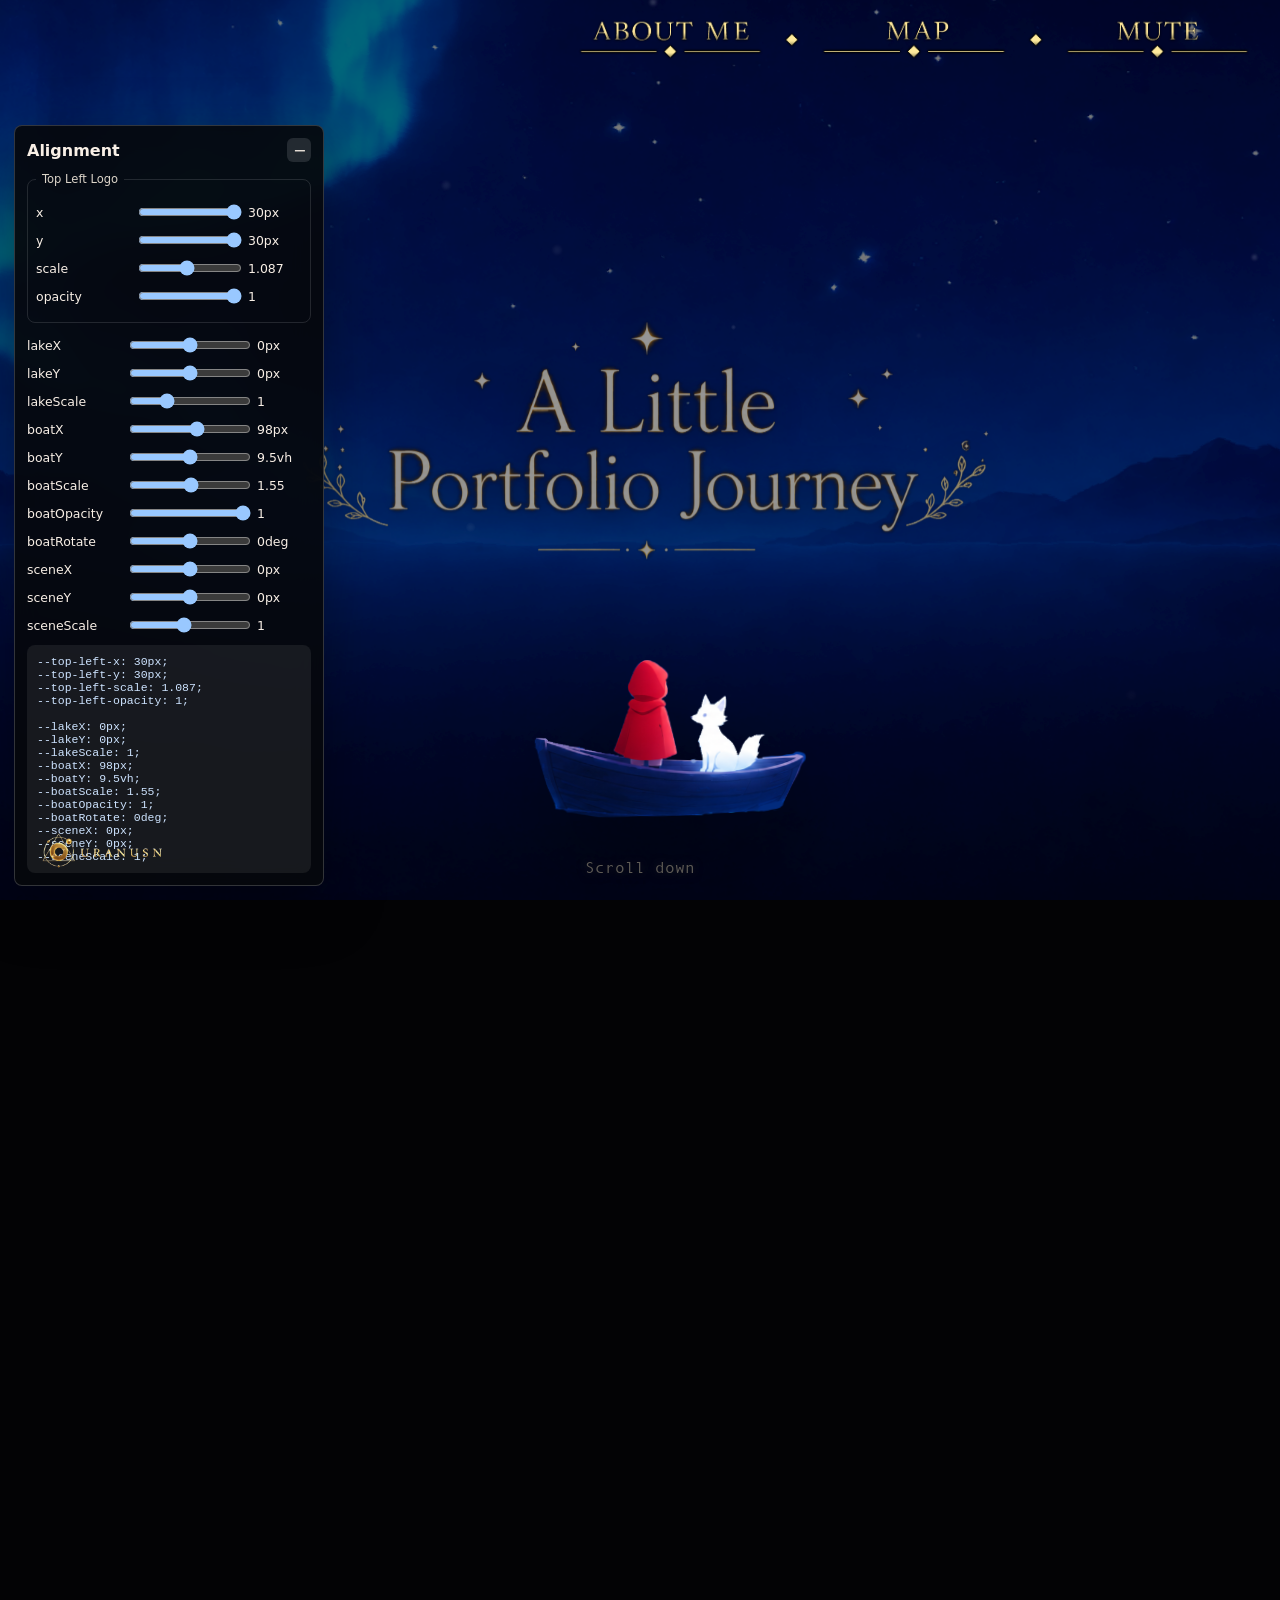
==== index.html @ af0f3383 "Add GitHub Pages entry redirects" ====
<!doctype html>
<html lang="en">
  <head>
    <meta charset="UTF-8" />
    <meta name="viewport" content="width=device-width, initial-scale=1.0" />
    <meta http-equiv="refresh" content="0; url=./outputs/cinematic-scroll-demo/" />
    <title>Esther Wong Folio</title>
    <link rel="canonical" href="./outputs/cinematic-scroll-demo/" />
    <style>
      html,
      body {
        min-height: 100%;
        margin: 0;
        background: #030305;
        color: #f8efe6;
        font-family: ui-sans-serif, system-ui, -apple-system, BlinkMacSystemFont, "Segoe UI", sans-serif;
      }

      body {
        display: grid;
        place-items: center;
      }

      a {
        color: inherit;
      }
    </style>
  </head>
  <body>
    <a href="./outputs/cinematic-scroll-demo/">Enter Esther Wong Folio</a>
  </body>
</html>
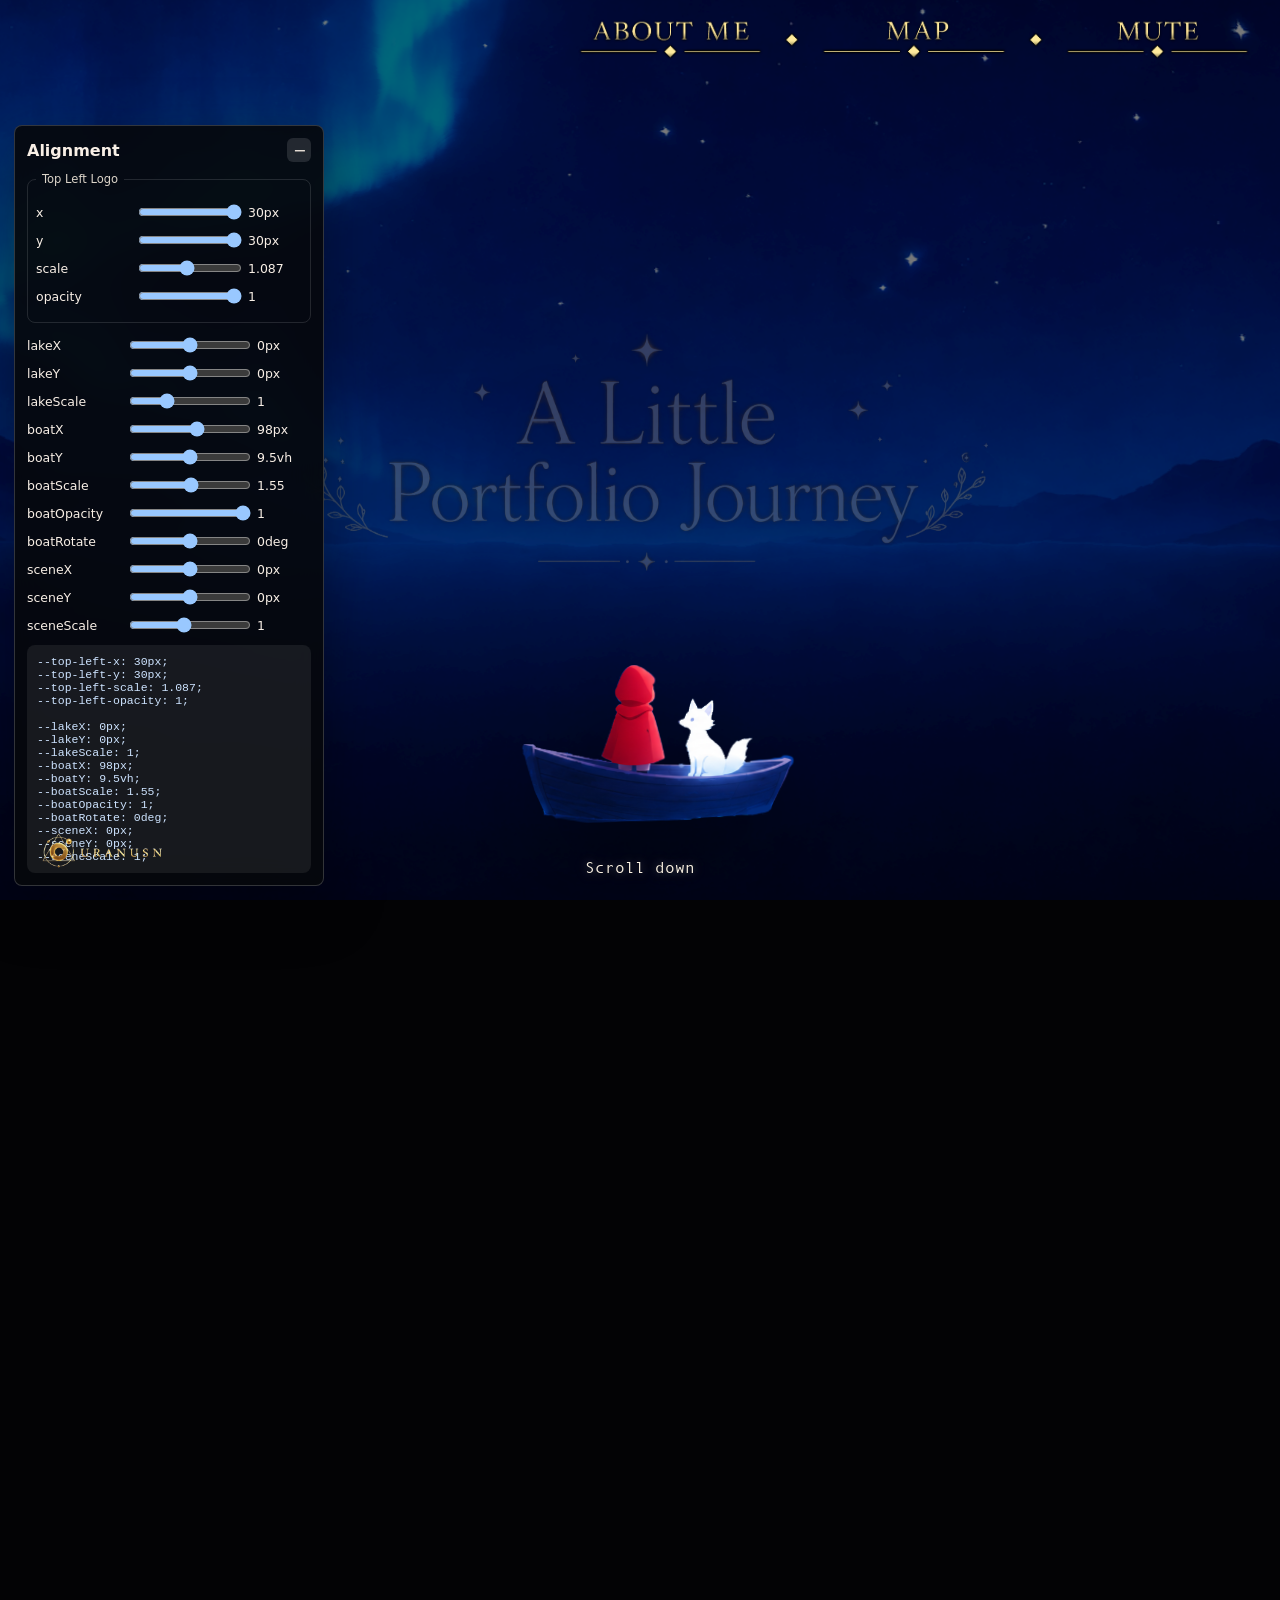
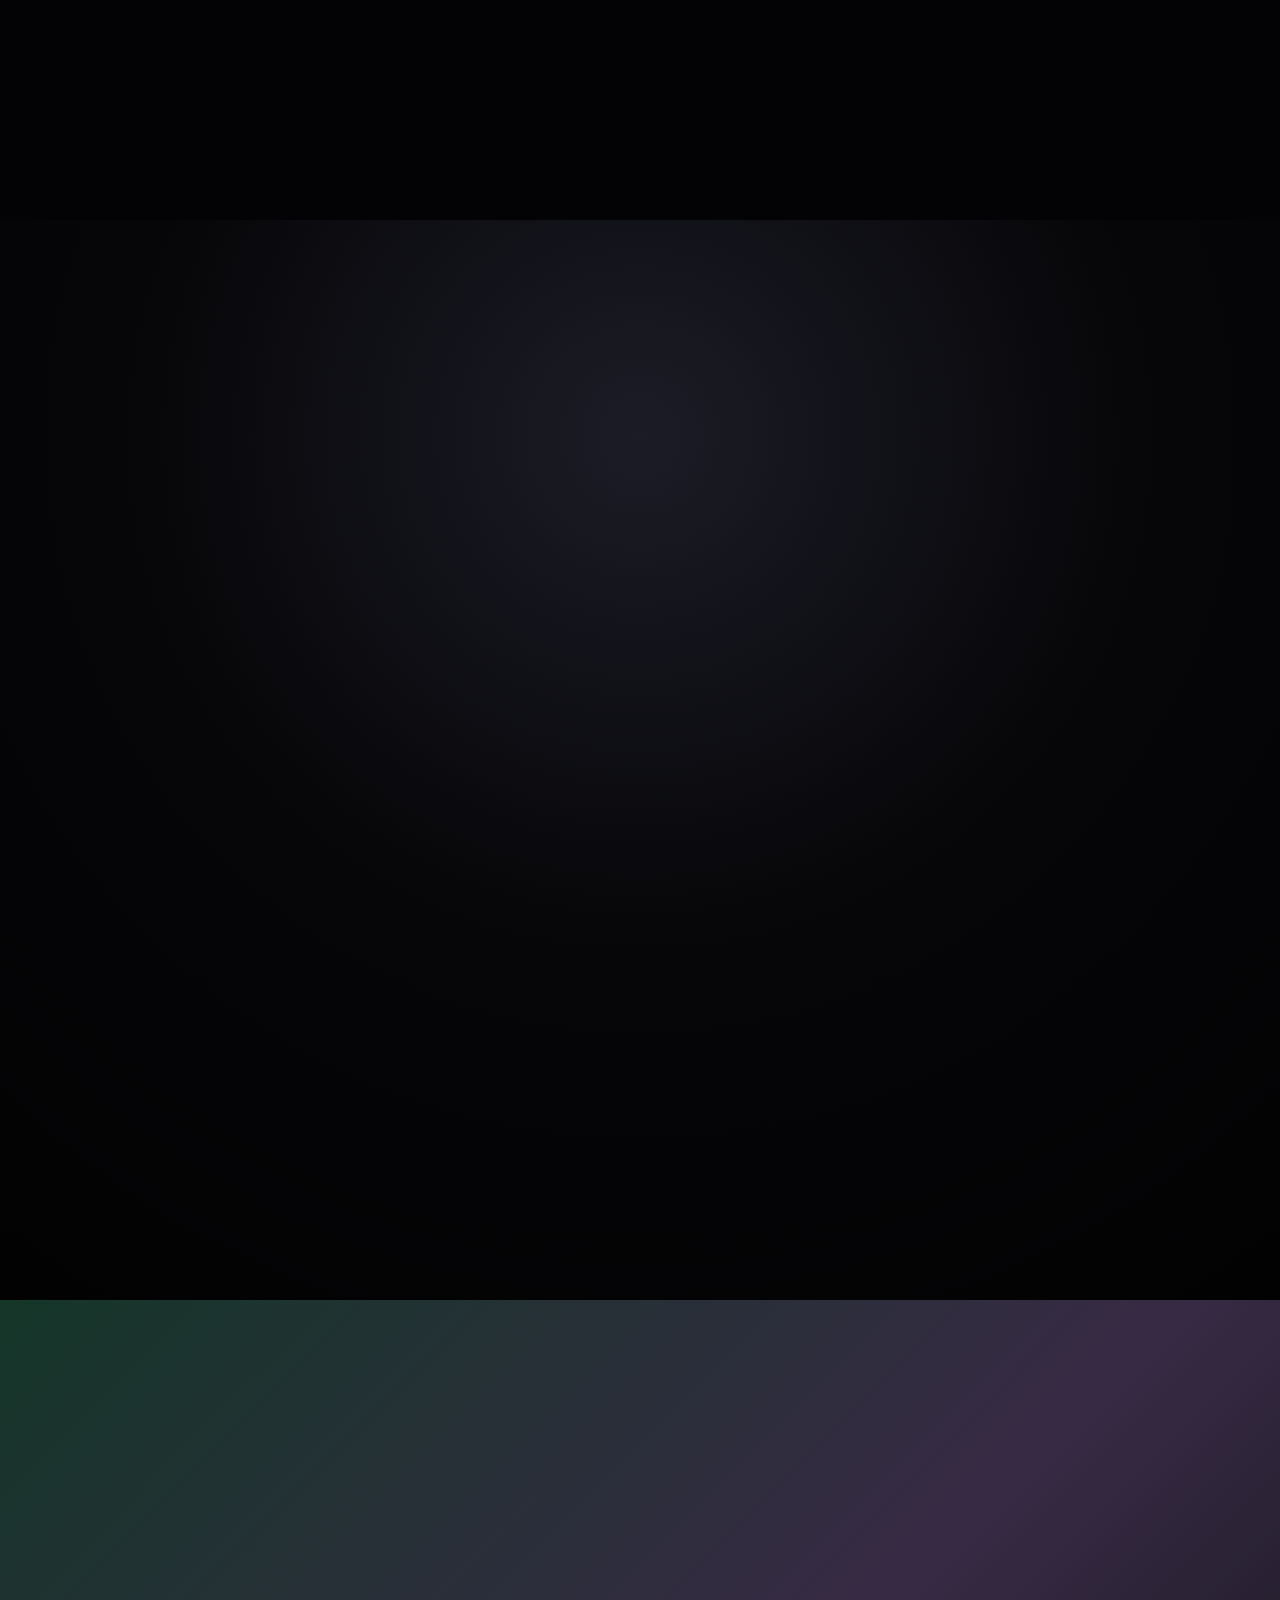
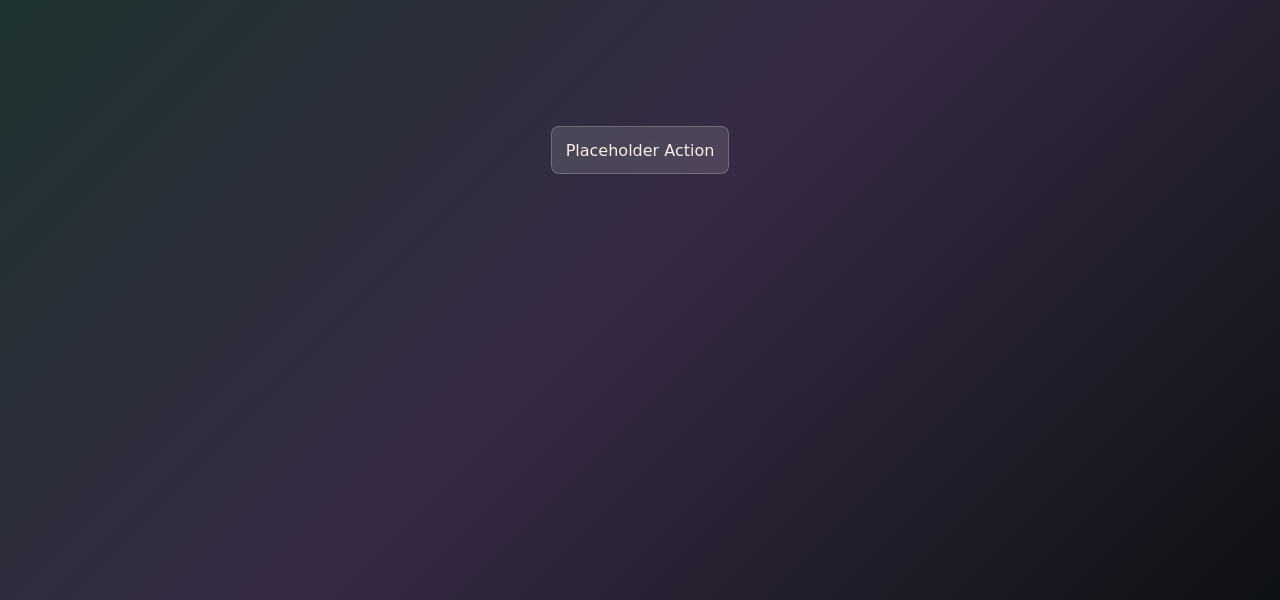
==== commit 45132796: "Move site files to repository root for GitHub Pages" ====
--- a/index.html
+++ b/index.html
@@ -3,30 +3,129 @@
   <head>
     <meta charset="UTF-8" />
     <meta name="viewport" content="width=device-width, initial-scale=1.0" />
-    <meta http-equiv="refresh" content="0; url=./outputs/cinematic-scroll-demo/" />
-    <title>Esther Wong Folio</title>
-    <link rel="canonical" href="./outputs/cinematic-scroll-demo/" />
-    <style>
-      html,
-      body {
-        min-height: 100%;
-        margin: 0;
-        background: #030305;
-        color: #f8efe6;
-        font-family: ui-sans-serif, system-ui, -apple-system, BlinkMacSystemFont, "Segoe UI", sans-serif;
-      }
-
-      body {
-        display: grid;
-        place-items: center;
-      }
-
-      a {
-        color: inherit;
-      }
-    </style>
+    <title>Cinematic Scroll Demo</title>
+    <link rel="stylesheet" href="style.css?v=0605-global-nav-images" />
   </head>
   <body>
-    <a href="./outputs/cinematic-scroll-demo/">Enter Esther Wong Folio</a>
+    <svg class="svg-filters" xmlns="http://www.w3.org/2000/svg" width="0" height="0" aria-hidden="true" focusable="false">
+      <filter id="ripple">
+        <feTurbulence id="turb" type="fractalNoise" baseFrequency="0.02 0.03" numOctaves="2" result="turb" />
+        <feDisplacementMap in2="turb" in="SourceGraphic" scale="10" xChannelSelector="R" yChannelSelector="G" />
+        <animate xlink:href="#turb" attributeName="baseFrequency" values="0.02 0.03;0.025 0.035;0.02 0.03" dur="6s" repeatCount="indefinite" />
+      </filter>
+    </svg>
+
+    <div class="global-ui-layer" aria-label="Global UI">
+      <img class="global-logo" src="assets/images/title_p1/top-left.png" alt="Lumière Studio" />
+
+      <nav class="global-nav" aria-label="Global navigation">
+        <button class="global-nav-button global-introduction-button" type="button" aria-label="Personal Introduction" data-modal-open="introModal">
+          <img src="assets/images/buttons/buttons_p1/introduction.png" alt="Personal Introduction" />
+        </button>
+
+        <img class="global-nav-divider" src="assets/images/buttons/buttons_p1/dot.png" alt="" aria-hidden="true" />
+
+        <button class="global-nav-button global-portfolio-button" type="button" aria-label="Portfolio" data-modal-open="portfolioModal">
+          <img src="assets/images/buttons/buttons_p1/portfolio.png" alt="Portfolio" />
+        </button>
+
+        <img class="global-nav-divider" src="assets/images/buttons/buttons_p1/dot.png" alt="" aria-hidden="true" />
+
+        <button class="global-nav-button global-mute-button" type="button" aria-label="Mute" aria-pressed="false">
+          <img class="global-mute-img" src="assets/images/buttons/buttons_p1/mute_1.png" alt="Mute" />
+        </button>
+      </nav>
+    </div>
+
+    <main id="smooth-wrapper">
+      <section class="page hero-page" id="page1" aria-label="Hero scene">
+        <div class="hero-scene">
+          <div class="boat-position">
+            <div class="boat-visual">
+              <img class="boat-layer" src="assets/images/boat.png" alt="Girl and dog in a small boat" />
+            </div>
+          </div>
+          <p class="scroll-cue">Scroll down</p>
+        </div>
+      </section>
+
+      <section class="page circles-page" id="page2" aria-label="Interactive circles">
+        <div class="page-inner circles-stage">
+          <div class="circle-rig circle-rig-001">
+            <span class="cord"></span>
+            <img src="assets/images/001.svg" alt="Circle 001" />
+          </div>
+          <button class="circle-rig circle-rig-002" id="portfolioCircle" aria-label="Open mini portfolio">
+            <span class="cord"></span>
+            <img src="assets/images/002.svg" alt="" />
+          </button>
+          <div class="circle-rig circle-rig-003">
+            <span class="cord"></span>
+            <img src="assets/images/003.svg" alt="Circle 003" />
+          </div>
+        </div>
+      </section>
+
+      <section class="page static-page" id="page3" aria-label="Static page">
+        <div class="page-inner static-content">
+          <button class="placeholder-action">Placeholder Action</button>
+        </div>
+      </section>
+    </main>
+
+    <div class="modal" id="introModal" role="dialog" aria-modal="true" aria-labelledby="introTitle" hidden>
+      <div class="modal-panel">
+        <button class="modal-close" data-modal-close aria-label="Close">x</button>
+        <h2 id="introTitle">Personal Introduction</h2>
+        <p>A compact cinematic demo profile space with layered 2D motion, portfolio entry points, and smooth scroll choreography.</p>
+      </div>
+    </div>
+
+    <div class="modal" id="portfolioModal" role="dialog" aria-modal="true" aria-labelledby="portfolioTitle" hidden>
+      <div class="modal-panel">
+        <button class="modal-close" data-modal-close aria-label="Close">x</button>
+        <h2 id="portfolioTitle">Portfolio</h2>
+        <ul class="jump-list">
+          <li><button data-jump="#page1">Hero Scene</button></li>
+          <li><button data-jump="#page2">Interactive Circles</button></li>
+          <li><button data-jump="#page3">Static Page</button></li>
+        </ul>
+      </div>
+    </div>
+
+    <div class="modal" id="miniPortfolioModal" role="dialog" aria-modal="true" aria-labelledby="miniPortfolioTitle" hidden>
+      <div class="modal-panel mini-panel">
+        <button class="modal-close" data-modal-close aria-label="Close">x</button>
+        <h2 id="miniPortfolioTitle">Mini Portfolio</h2>
+        <div class="mini-grid">
+          <article>
+            <h3>Moonlit Lake</h3>
+            <p>Layered scroll scene with stitched background planes.</p>
+          </article>
+          <article>
+            <h3>Pendulum UI</h3>
+            <p>Independent SVG objects with hover and click timelines.</p>
+          </article>
+          <article>
+            <h3>Scroll Bridge</h3>
+            <p>Pinned cinematic transition into a dark gallery space.</p>
+          </article>
+        </div>
+      </div>
+    </div>
+
+    <aside class="debug-panel" id="debugPanel">
+      <div class="debug-head">
+        <strong>Alignment</strong>
+        <button class="debug-collapse" id="debugCollapse" type="button" aria-expanded="true" aria-controls="debugControls debugValues">−</button>
+      </div>
+      <div class="debug-controls" id="debugControls"></div>
+      <pre id="debugValues"></pre>
+    </aside>
+
+    <script src="assets/vendor/lenis.min.js"></script>
+    <script src="assets/vendor/gsap.min.js"></script>
+    <script src="assets/vendor/ScrollTrigger.min.js"></script>
+    <script src="script.js?v=0605-global-nav-images"></script>
   </body>
 </html>
--- a/style.css
+++ b/style.css
@@ -0,0 +1,968 @@
+/* =========================================================
+   style.css
+   结构说明：
+   - 以后不要整份重写时，就按下面的“替换开始 / 替换结束”区块替换。
+   - 全局 / page1 / page2 / page3 / modal / debug / responsive 都已经拆开。
+   ========================================================= */
+
+/* =========================================================
+   【这里是全局变量】替换开始
+   ========================================================= */
+:root {
+  --top-left-x: 30px;
+  --top-left-y: 30px;
+  --top-left-scale: 1.087;
+  --top-left-opacity: 1;
+
+  --global-nav-right: 30px;
+  --global-nav-top: calc(4vh - 17px);
+  --global-nav-gap: 20px;
+  --global-nav-scale: 1;
+  --global-nav-opacity: 1;
+
+  --lakeX: 0px;
+  --lakeY: 0px;
+  --lakeScale: 1;
+
+  --boatX: 98px;
+  --boatY: 9.5vh;
+  --boatScale: 1.55;
+  --boatOpacity: 1;
+  --boatRotate: 0deg;
+
+  --sceneX: 0px;
+  --sceneY: 0px;
+  --sceneScale: 1;
+
+  --boatDriftX: 0px;
+  --boatDriftY: 0px;
+  --boatDriftRotate: 0deg;
+
+  --ink: #f8efe6;
+  --black: #030305;
+
+  color-scheme: dark;
+}
+/* =========================================================
+   【这里是全局变量】替换结束
+   ========================================================= */
+
+
+/* =========================================================
+   【这里是字体】替换开始
+   ========================================================= */
+@font-face {
+  font-family: "Andale Mono Local";
+  src: url("assets/type/Andale Mono.ttf") format("truetype");
+  font-display: swap;
+}
+/* =========================================================
+   【这里是字体】替换结束
+   ========================================================= */
+
+
+/* =========================================================
+   【这里是基础样式】替换开始
+   ========================================================= */
+* {
+  box-sizing: border-box;
+}
+
+html {
+  background: var(--black);
+}
+
+body {
+  margin: 0;
+  min-height: 100vh;
+  overflow-x: hidden;
+  background: var(--black);
+  color: var(--ink);
+  font-family: Inter, ui-sans-serif, system-ui, -apple-system, BlinkMacSystemFont, "Segoe UI", sans-serif;
+}
+
+button {
+  font: inherit;
+}
+
+.svg-filters {
+  position: absolute;
+  width: 0;
+  height: 0;
+  overflow: hidden;
+}
+
+.page {
+  min-height: 100vh;
+  position: relative;
+}
+
+.page-inner {
+  width: min(1120px, calc(100% - 32px));
+  margin: 0 auto;
+}
+/* =========================================================
+   【这里是基础样式】替换结束
+   ========================================================= */
+
+
+/* =========================================================
+   【这里是按钮样式】替换开始
+   ========================================================= */
+.placeholder-action,
+.jump-list button {
+  min-height: 38px;
+  border: 1px solid rgba(255, 255, 255, 0.22);
+  border-radius: 8px;
+  padding: 0 14px;
+  color: var(--ink);
+  background: rgba(7, 8, 13, 0.56);
+  backdrop-filter: blur(12px);
+  cursor: pointer;
+  transition: transform 180ms ease, border-color 180ms ease, background 180ms ease;
+}
+
+.placeholder-action:hover,
+.jump-list button:hover {
+  transform: translateY(-1px);
+  border-color: rgba(255, 255, 255, 0.55);
+  background: rgba(20, 27, 38, 0.78);
+}
+/* =========================================================
+   【这里是按钮样式】替换结束
+   ========================================================= */
+
+
+/* =========================================================
+   【这里是page1页面容器】替换开始
+   ========================================================= */
+.hero-page {
+  height: 100vh;
+  overflow: hidden;
+}
+
+.hero-scene {
+  position: relative;
+  height: 100vh;
+  overflow: hidden;
+  isolation: isolate;
+  transform: translate(var(--sceneX), var(--sceneY)) scale(var(--sceneScale));
+  transform-origin: center center;
+  background: #02040a;
+}
+/* =========================================================
+   【这里是page1页面容器】替换结束
+   ========================================================= */
+
+
+/* =========================================================
+   【这里是Global UI Layer】替换开始
+   ========================================================= */
+.global-ui-layer {
+  position: fixed;
+  inset: 0;
+  z-index: 100;
+  pointer-events: none;
+}
+
+.global-logo {
+  position: absolute;
+  left: 0;
+  bottom: var(--top-left-y);
+  width: clamp(96px, 10.3vw, 198px);
+  height: auto;
+  transform: translateX(var(--top-left-x)) scale(var(--top-left-scale));
+  transform-origin: bottom left;
+  opacity: var(--top-left-opacity);
+  user-select: none;
+  -webkit-user-drag: none;
+}
+
+.global-nav {
+  position: absolute;
+  top: var(--global-nav-top);
+  right: var(--global-nav-right);
+  z-index: 110;
+  display: flex;
+  flex-direction: row;
+  align-items: center;
+  justify-content: flex-end;
+  gap: var(--global-nav-gap);
+  transform: scale(var(--global-nav-scale));
+  transform-origin: top right;
+  opacity: var(--global-nav-opacity);
+  pointer-events: auto;
+}
+
+.global-nav-button {
+  display: block;
+  border: 0;
+  background: transparent;
+  padding: 0;
+  margin: 0;
+  cursor: pointer;
+  line-height: 0;
+  appearance: none;
+  -webkit-appearance: none;
+}
+
+.global-nav-button img {
+  display: block;
+  width: auto;
+  height: auto;
+  max-height: 42px;
+  user-select: none;
+  -webkit-user-drag: none;
+  pointer-events: none;
+}
+
+.global-nav-divider {
+  display: block;
+  width: auto;
+  height: auto;
+  max-height: 18px;
+  user-select: none;
+  -webkit-user-drag: none;
+  pointer-events: none;
+}
+
+body.is-video-section .global-logo,
+body.is-video-section .global-nav {
+  opacity: 0;
+  pointer-events: none;
+}
+/* =========================================================
+   【这里是Global UI Layer】替换结束
+   ========================================================= */
+
+
+/* =========================================================
+   【这里是page1湖面背景】替换开始
+   图片路径：assets/images/lake1.png
+   ========================================================= */
+.hero-scene::before {
+  content: "";
+  position: absolute;
+  inset: -8vh -8vw;
+  z-index: 0;
+
+  background-color: #06102a;
+  background-image: url("assets/images/lake1.png");
+  background-repeat: no-repeat;
+  background-position: center center;
+  background-size: cover;
+
+  transform: translate(var(--lakeX), var(--lakeY)) scale(calc(var(--lakeScale) * 1.04));
+  transform-origin: center center;
+
+  pointer-events: none;
+  will-change: transform, filter;
+
+  animation:
+    lakeDrift 60s linear infinite,
+    lakeGlow 16s steps(5, end) infinite alternate;
+
+  filter: url("#ripple") brightness(0.2);
+}
+
+@keyframes lakeDrift {
+  0% {
+    transform: translate(calc(var(--lakeX) - 50px), var(--lakeY)) scale(calc(var(--lakeScale) * 1.04));
+  }
+
+  50% {
+    transform: translate(calc(var(--lakeX) + 50px), var(--lakeY)) scale(calc(var(--lakeScale) * 1.04));
+  }
+
+  100% {
+    transform: translate(calc(var(--lakeX) - 50px), var(--lakeY)) scale(calc(var(--lakeScale) * 1.04));
+  }
+}
+
+@keyframes lakeGlow {
+  0% {
+    filter: url("#ripple") brightness(0.2);
+  }
+
+  5% {
+    filter: url("#ripple") brightness(0.25);
+  }
+
+  10% {
+    filter: url("#ripple") brightness(0.3);
+  }
+
+  15% {
+    filter: url("#ripple") brightness(0.35);
+  }
+
+  20% {
+    filter: url("#ripple") brightness(0.4);
+  }
+
+  25% {
+    filter: url("#ripple") brightness(0.45);
+  }
+
+  30% {
+    filter: url("#ripple") brightness(0.5);
+  }
+
+  35% {
+    filter: url("#ripple") brightness(0.55);
+  }
+
+  40% {
+    filter: url("#ripple") brightness(0.6);
+  }
+
+  45% {
+    filter: url("#ripple") brightness(0.65);
+  }
+
+  50% {
+    filter: url("#ripple") brightness(0.7);
+  }
+
+  55% {
+    filter: url("#ripple") brightness(0.65);
+  }
+
+  60% {
+    filter: url("#ripple") brightness(0.6);
+  }
+
+  65% {
+    filter: url("#ripple") brightness(0.55);
+  }
+
+  70% {
+    filter: url("#ripple") brightness(0.5);
+  }
+
+  75% {
+    filter: url("#ripple") brightness(0.45);
+  }
+
+  80% {
+    filter: url("#ripple") brightness(0.4);
+  }
+
+  85% {
+    filter: url("#ripple") brightness(0.35);
+  }
+
+  90% {
+    filter: url("#ripple") brightness(0.3);
+  }
+
+  95% {
+    filter: url("#ripple") brightness(0.25);
+  }
+
+  100% {
+    filter: url("#ripple") brightness(0.2);
+  }
+}
+/* =========================================================
+   【这里是page1湖面背景】替换结束
+   ========================================================= */
+
+
+/* =========================================================
+   【这里是page1视频层样式】替换开始
+   ========================================================= */
+.hero-video-layer {
+  position: absolute;
+  inset: 0;
+  z-index: 20;
+  opacity: 0;
+  overflow: hidden;
+  pointer-events: none;
+  background: #02040a;
+  will-change: opacity;
+}
+
+.hero-video {
+  display: block;
+  width: 100%;
+  height: 100%;
+  object-fit: cover;
+}
+/* =========================================================
+   【这里是page1视频层样式】替换结束
+   ========================================================= */
+
+
+/* =========================================================
+   【这里是page1标题图样式】替换开始
+   图片路径：assets/images/title_p1.png
+   ========================================================= */
+.hero-title-layer {
+  position: absolute;
+  inset: 0;
+  z-index: 12;
+  display: grid;
+  place-items: center;
+  padding: 0 24px;
+  pointer-events: none;
+  will-change: opacity, transform;
+}
+
+.hero-title {
+  display: block;
+  width: min(72vw, 820px);
+  max-height: 34vh;
+  height: auto;
+  object-fit: contain;
+  animation: titleEdgeGlow 0.5s ease-in-out 0.5s infinite alternate;
+  filter:
+    brightness(0.6)
+    drop-shadow(0 6px 18px rgba(0, 0, 0, 0.36))
+    drop-shadow(0 0 0 rgba(150, 206, 255, 0));
+}
+
+@keyframes titleEdgeGlow {
+  from {
+    filter:
+      brightness(0.6)
+      drop-shadow(0 6px 18px rgba(0, 0, 0, 0.36))
+      drop-shadow(0 0 0 rgba(150, 206, 255, 0));
+  }
+
+  to {
+    filter:
+      brightness(0.6)
+      drop-shadow(0 6px 18px rgba(0, 0, 0, 0.36))
+      drop-shadow(0 0 28px rgba(150, 206, 255, 0.2));
+  }
+}
+/* =========================================================
+   【这里是page1标题图样式】替换结束
+   ========================================================= */
+
+
+/* =========================================================
+   【这里是page1雪花样式】替换开始
+   ========================================================= */
+.snow-layer {
+  position: absolute;
+  inset: -10% -6vw 0;
+  z-index: 4;
+  pointer-events: none;
+  overflow: hidden;
+}
+
+.snowflake {
+  position: absolute;
+  top: -8%;
+  left: var(--left);
+  width: var(--size);
+  height: var(--size);
+  border-radius: 999px;
+  opacity: var(--opacity);
+  background: radial-gradient(circle, rgba(255, 255, 255, 0.95) 0%, rgba(255, 255, 255, 0.52) 48%, rgba(255, 255, 255, 0) 76%);
+  filter: blur(var(--blur));
+  will-change: transform, opacity;
+  animation: snowFall var(--duration) linear var(--delay) infinite;
+}
+
+@keyframes snowFall {
+  0% {
+    transform: translate3d(0, -6vh, 0);
+    opacity: 0;
+  }
+
+  10% {
+    opacity: var(--opacity);
+  }
+
+  25% {
+    transform: translate3d(calc(var(--drift) * 0.35), 25vh, 0);
+  }
+
+  50% {
+    transform: translate3d(calc(var(--drift) * -0.2), 52vh, 0);
+  }
+
+  75% {
+    transform: translate3d(var(--drift), 78vh, 0);
+  }
+
+  100% {
+    transform: translate3d(calc(var(--drift) * 0.15), 112vh, 0);
+    opacity: 0;
+  }
+}
+/* =========================================================
+   【这里是page1雪花样式】替换结束
+   ========================================================= */
+
+
+/* =========================================================
+   【这里是page1船样式】替换开始
+   ========================================================= */
+.boat-position {
+  position: absolute;
+  inset: auto auto 6vh 50%;
+  z-index: 5;
+  width: min(58vw, 660px);
+  aspect-ratio: 1672 / 941;
+  transform: translateX(calc(-50% + var(--boatX))) translateY(var(--boatY)) scale(var(--boatScale));
+  transform-origin: 50% 78%;
+  opacity: var(--boatOpacity);
+  will-change: transform, opacity;
+}
+
+.boat-visual {
+  position: absolute;
+  inset: 0;
+  transform: translate(var(--boatDriftX), var(--boatDriftY)) rotate(calc(var(--boatRotate) + var(--boatDriftRotate)));
+  transform-origin: 50% 78%;
+  will-change: transform;
+}
+
+.boat-layer {
+  display: block;
+  width: 100%;
+  height: auto;
+  filter: drop-shadow(0 24px 34px rgba(0, 0, 0, 0.55));
+}
+/* =========================================================
+   【这里是page1船样式】替换结束
+   ========================================================= */
+
+
+/* =========================================================
+   【这里是page1滚动提示样式】替换开始
+   ========================================================= */
+.scroll-cue {
+  position: absolute;
+  left: 50%;
+  bottom: 24px;
+  z-index: 8;
+  margin: 0;
+  transform: translateX(-50%);
+  opacity: 1;
+
+  color: rgba(255, 246, 230, 0.98);
+  font-family: "Andale Mono Local", "Andale Mono", ui-monospace, SFMono-Regular, Menlo, Consolas, monospace;
+  font-weight: 400;
+  letter-spacing: 0;
+  font-size: clamp(0.9rem, 2vw, 1rem);
+
+  text-shadow:
+    0 0 8px rgba(255, 246, 230, 0.35),
+    0 0 18px rgba(151, 197, 255, 0.28),
+    0 2px 8px rgba(0, 0, 0, 0.72);
+
+  animation: cueGlow 1.8s ease-in-out infinite;
+}
+
+@keyframes cueGlow {
+  0%,
+  100% {
+    filter: brightness(0.3);
+    text-shadow:
+      0 0 7px rgba(255, 246, 230, 0.24),
+      0 0 14px rgba(151, 197, 255, 0.18),
+      0 2px 8px rgba(0, 0, 0, 0.72);
+  }
+
+  50% {
+    filter: brightness(0.5);
+    text-shadow:
+      0 0 10px rgba(255, 246, 230, 0.44),
+      0 0 24px rgba(151, 197, 255, 0.34),
+      0 2px 8px rgba(0, 0, 0, 0.72);
+  }
+}
+/* =========================================================
+   【这里是page1滚动提示样式】替换结束
+   ========================================================= */
+
+
+/* =========================================================
+   【这里是page2页面样式】替换开始
+   ========================================================= */
+.circles-page {
+  min-height: 120vh;
+  background: radial-gradient(circle at 50% 20%, #1b1c26 0, #060608 48%, #020203 100%);
+  overflow: hidden;
+}
+
+.circles-stage {
+  min-height: 100vh;
+  display: grid;
+  grid-template-columns: repeat(3, minmax(86px, 1fr));
+  align-items: start;
+  gap: clamp(14px, 6vw, 72px);
+  padding-top: clamp(96px, 15vh, 150px);
+}
+/* =========================================================
+   【这里是page2页面样式】替换结束
+   ========================================================= */
+
+
+/* =========================================================
+   【这里是page2圆形摆件样式】替换开始
+   ========================================================= */
+.circle-rig {
+  position: relative;
+  display: grid;
+  justify-items: center;
+  transform-origin: 50% 0;
+  border: 0;
+  padding: 0;
+  background: transparent;
+  cursor: default;
+  will-change: transform;
+}
+
+.circle-rig-002 {
+  cursor: pointer;
+}
+
+.cord {
+  display: block;
+  width: 1px;
+  height: clamp(110px, 24vh, 210px);
+  background: linear-gradient(rgba(255, 255, 255, 0.42), rgba(255, 255, 255, 0.06));
+}
+
+.circle-rig img {
+  width: min(24vw, 210px);
+  min-width: 92px;
+  aspect-ratio: 1;
+  filter: drop-shadow(0 28px 28px rgba(0, 0, 0, 0.42));
+  transition: transform 220ms ease, filter 220ms ease;
+}
+
+.circle-rig-002:hover img,
+.circle-rig-002:focus-visible img {
+  transform: scale(1.12);
+  filter: drop-shadow(0 34px 34px rgba(214, 230, 255, 0.22));
+}
+/* =========================================================
+   【这里是page2圆形摆件样式】替换结束
+   ========================================================= */
+
+
+/* =========================================================
+   【这里是page3页面样式】替换开始
+   ========================================================= */
+.static-page {
+  min-height: 100vh;
+  background: linear-gradient(135deg, #153629, #372a44 55%, #0e1114);
+}
+
+.static-content {
+  min-height: 100vh;
+  display: grid;
+  place-items: center;
+}
+
+.placeholder-action {
+  min-width: 176px;
+  min-height: 48px;
+  background: rgba(255, 255, 255, 0.12);
+}
+/* =========================================================
+   【这里是page3页面样式】替换结束
+   ========================================================= */
+
+
+/* =========================================================
+   【这里是modal弹窗样式】替换开始
+   ========================================================= */
+.modal {
+  position: fixed;
+  inset: 0;
+  z-index: 60;
+  display: grid;
+  place-items: center;
+  padding: 20px;
+  background: rgba(0, 0, 0, 0.68);
+  backdrop-filter: blur(10px);
+}
+
+.modal[hidden] {
+  display: none;
+}
+
+.modal-panel {
+  position: relative;
+  width: min(560px, 100%);
+  max-height: min(78vh, 720px);
+  overflow: auto;
+  border: 1px solid rgba(255, 255, 255, 0.18);
+  border-radius: 8px;
+  padding: 28px;
+  background: rgba(12, 14, 20, 0.94);
+  box-shadow: 0 30px 90px rgba(0, 0, 0, 0.45);
+}
+
+.modal-panel h2 {
+  margin: 0 0 12px;
+  font-size: clamp(1.35rem, 4vw, 2rem);
+  letter-spacing: 0;
+}
+
+.modal-panel p {
+  color: rgba(255, 246, 230, 0.74);
+  line-height: 1.6;
+}
+
+.modal-close {
+  position: absolute;
+  top: 12px;
+  right: 12px;
+  width: 34px;
+  height: 34px;
+  border: 1px solid rgba(255, 255, 255, 0.2);
+  border-radius: 8px;
+  color: var(--ink);
+  background: rgba(255, 255, 255, 0.08);
+  cursor: pointer;
+}
+
+.jump-list {
+  display: grid;
+  gap: 10px;
+  padding: 0;
+  margin: 18px 0 0;
+  list-style: none;
+}
+
+.jump-list button {
+  width: 100%;
+  text-align: left;
+}
+
+.mini-panel {
+  width: min(760px, 100%);
+}
+
+.mini-grid {
+  display: grid;
+  grid-template-columns: repeat(3, 1fr);
+  gap: 12px;
+  margin-top: 18px;
+}
+
+.mini-grid article {
+  border: 1px solid rgba(255, 255, 255, 0.13);
+  border-radius: 8px;
+  padding: 16px;
+  background: rgba(255, 255, 255, 0.06);
+}
+
+.mini-grid h3 {
+  margin: 0 0 8px;
+  font-size: 1rem;
+}
+
+.mini-grid p {
+  margin: 0;
+  font-size: 0.9rem;
+}
+/* =========================================================
+   【这里是modal弹窗样式】替换结束
+   ========================================================= */
+
+
+/* =========================================================
+   【这里是debug面板样式】替换开始
+   ========================================================= */
+.debug-panel {
+  position: fixed;
+  left: 14px;
+  bottom: 14px;
+  z-index: 80;
+  width: min(310px, calc(100vw - 28px));
+  max-height: calc(100vh - 28px);
+  overflow: auto;
+  border: 1px solid rgba(255, 255, 255, 0.18);
+  border-radius: 8px;
+  padding: 12px;
+  background: rgba(6, 8, 12, 0.92);
+  backdrop-filter: blur(14px);
+  box-shadow: 0 18px 60px rgba(0, 0, 0, 0.34);
+}
+
+.debug-head {
+  display: flex;
+  align-items: center;
+  justify-content: space-between;
+  margin-bottom: 10px;
+}
+
+.debug-collapse {
+  display: grid;
+  place-items: center;
+  width: 24px;
+  height: 24px;
+  border: 0;
+  border-radius: 6px;
+  color: var(--ink);
+  background: rgba(255, 255, 255, 0.12);
+  cursor: pointer;
+}
+
+.debug-panel[data-collapsed="true"] {
+  width: auto;
+  overflow: hidden;
+}
+
+.debug-panel[data-collapsed="true"] .debug-head {
+  margin-bottom: 0;
+}
+
+.debug-panel[data-collapsed="true"] .debug-controls,
+.debug-panel[data-collapsed="true"] #debugValues {
+  display: none;
+}
+
+.debug-control {
+  display: grid;
+  grid-template-columns: 92px 1fr 54px;
+  gap: 8px;
+  align-items: center;
+  margin: 8px 0;
+  font-size: 0.78rem;
+}
+
+.debug-group {
+  min-width: 0;
+  margin: 10px 0 12px;
+  border: 1px solid rgba(255, 255, 255, 0.12);
+  border-radius: 8px;
+  padding: 8px;
+}
+
+.debug-group legend {
+  padding: 0 6px;
+  color: rgba(255, 246, 230, 0.86);
+  font-size: 0.72rem;
+}
+
+.debug-control input {
+  width: 100%;
+}
+
+#debugValues {
+  white-space: pre-wrap;
+  margin: 10px 0 0;
+  padding: 10px;
+  border-radius: 8px;
+  color: #cde3ff;
+  background: rgba(255, 255, 255, 0.07);
+  font-size: 0.72rem;
+}
+/* =========================================================
+   【这里是debug面板样式】替换结束
+   ========================================================= */
+
+
+/* =========================================================
+   【这里是全局自定义鼠标】替换开始
+   ========================================================= */
+/* 1. 默认状态：普通移动 */
+html,
+body,
+body * {
+  cursor: url("assets/cursor/cursor-default.svg") 16 16, auto !important;
+}
+
+/* 2. Hover 状态：所有可点击/可交互元素 */
+a,
+a *,
+button,
+button *,
+[role="button"],
+[role="button"] *,
+input,
+textarea,
+select,
+label,
+summary,
+[onclick],
+[onclick] *,
+.clickable,
+.clickable *,
+.interactive,
+.interactive *,
+[data-clickable="true"],
+[data-clickable="true"] * {
+  cursor: url("assets/cursor/cursor-hover.svg") 16 16, pointer !important;
+}
+
+/* 3. Click / Press 状态：鼠标按下时 */
+html:active,
+body:active,
+body:active *,
+a:active,
+a:active *,
+button:active,
+button:active *,
+[role="button"]:active,
+[role="button"]:active *,
+input:active,
+textarea:active,
+select:active,
+label:active,
+summary:active,
+[onclick]:active,
+[onclick]:active *,
+.clickable:active,
+.clickable:active *,
+.interactive:active,
+.interactive:active *,
+[data-clickable="true"]:active,
+[data-clickable="true"]:active * {
+  cursor: url("assets/cursor/cursor-click.svg") 16 16, pointer !important;
+}
+/* =========================================================
+   【这里是全局自定义鼠标】替换结束
+   ========================================================= */
+
+
+/* =========================================================
+   【这里是响应式样式】替换开始
+   ========================================================= */
+@media (max-width: 720px) {
+  .global-nav-button img {
+    max-height: 34px;
+  }
+
+  .hero-title {
+    width: min(84vw, 460px);
+    max-height: 28vh;
+  }
+
+  .boat-position {
+    width: 84vw;
+  }
+
+  .circles-stage {
+    grid-template-columns: 1fr;
+    min-height: 145vh;
+    gap: 6px;
+    padding-top: 92px;
+  }
+
+  .cord {
+    height: 84px;
+  }
+
+  .circle-rig img {
+    width: 128px;
+  }
+
+  .mini-grid {
+    grid-template-columns: 1fr;
+  }
+}
+/* =========================================================
+   【这里是响应式样式】替换结束
+   ========================================================= */
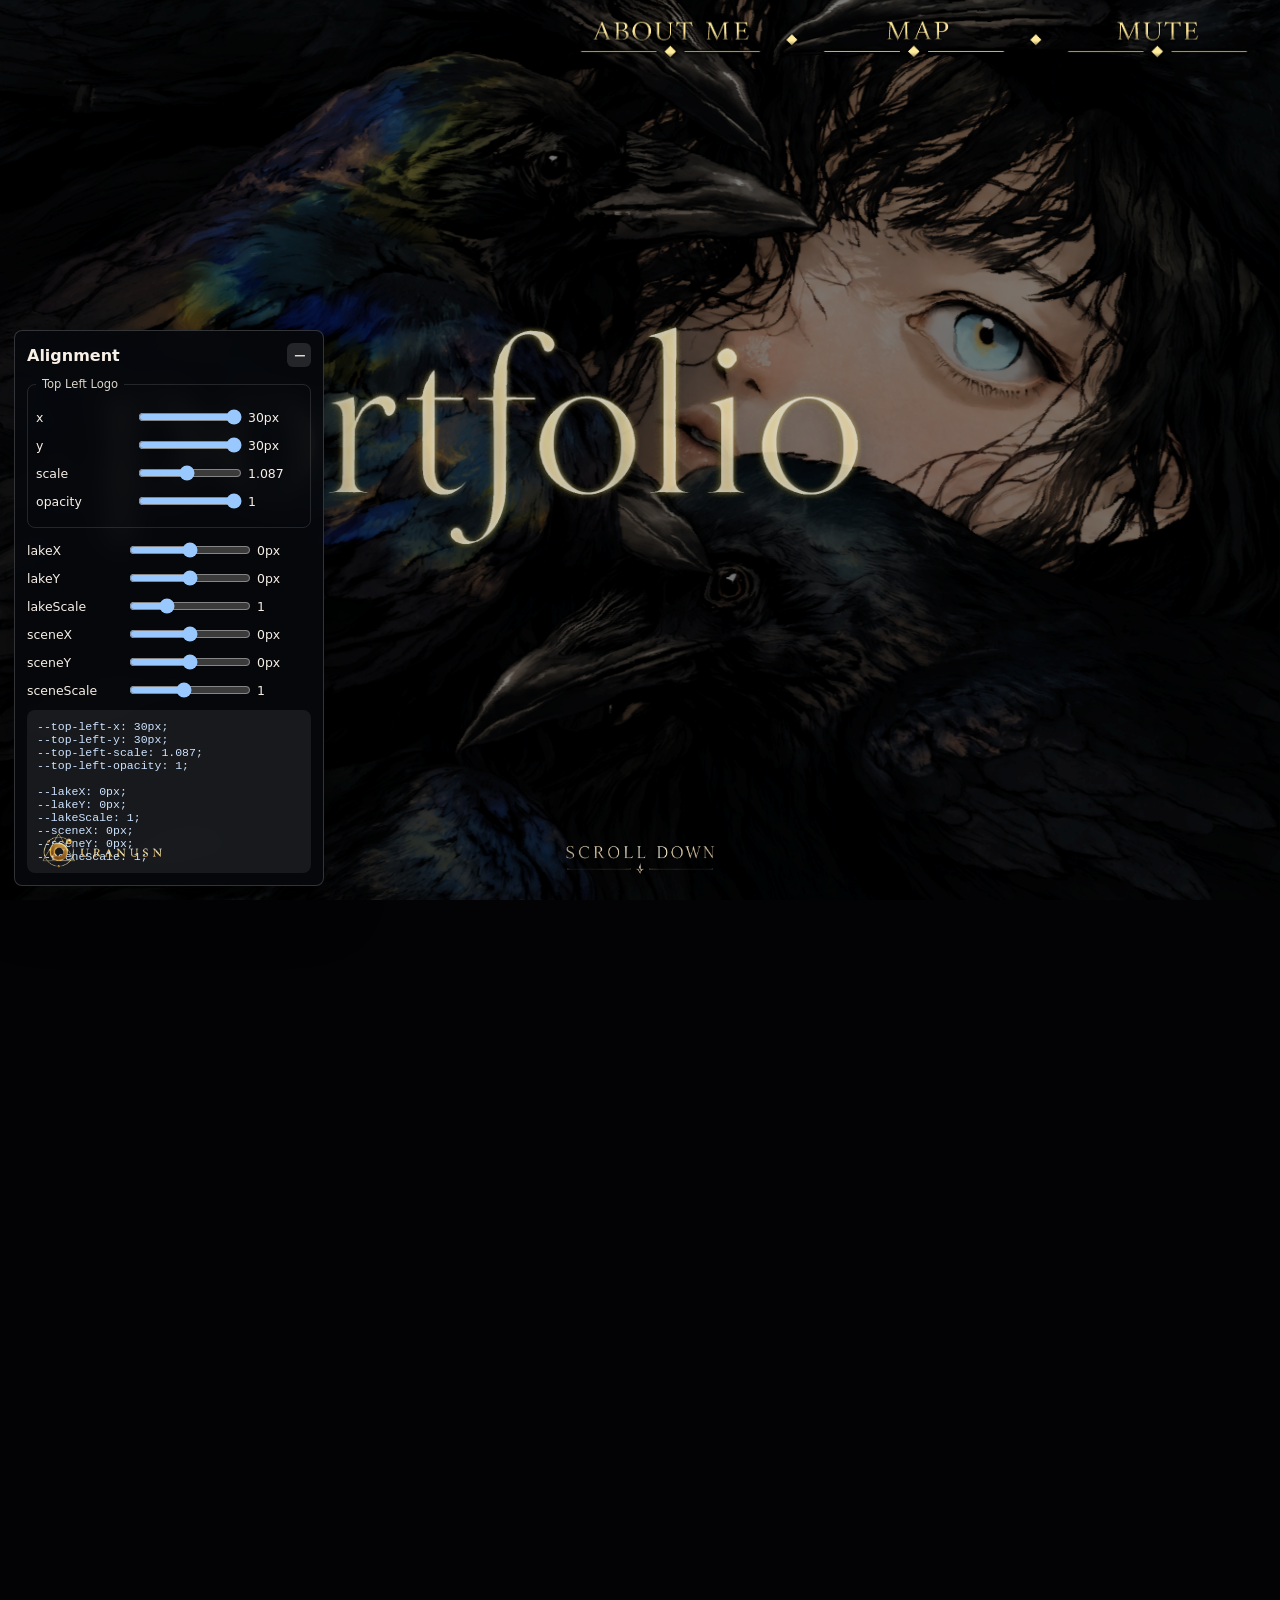
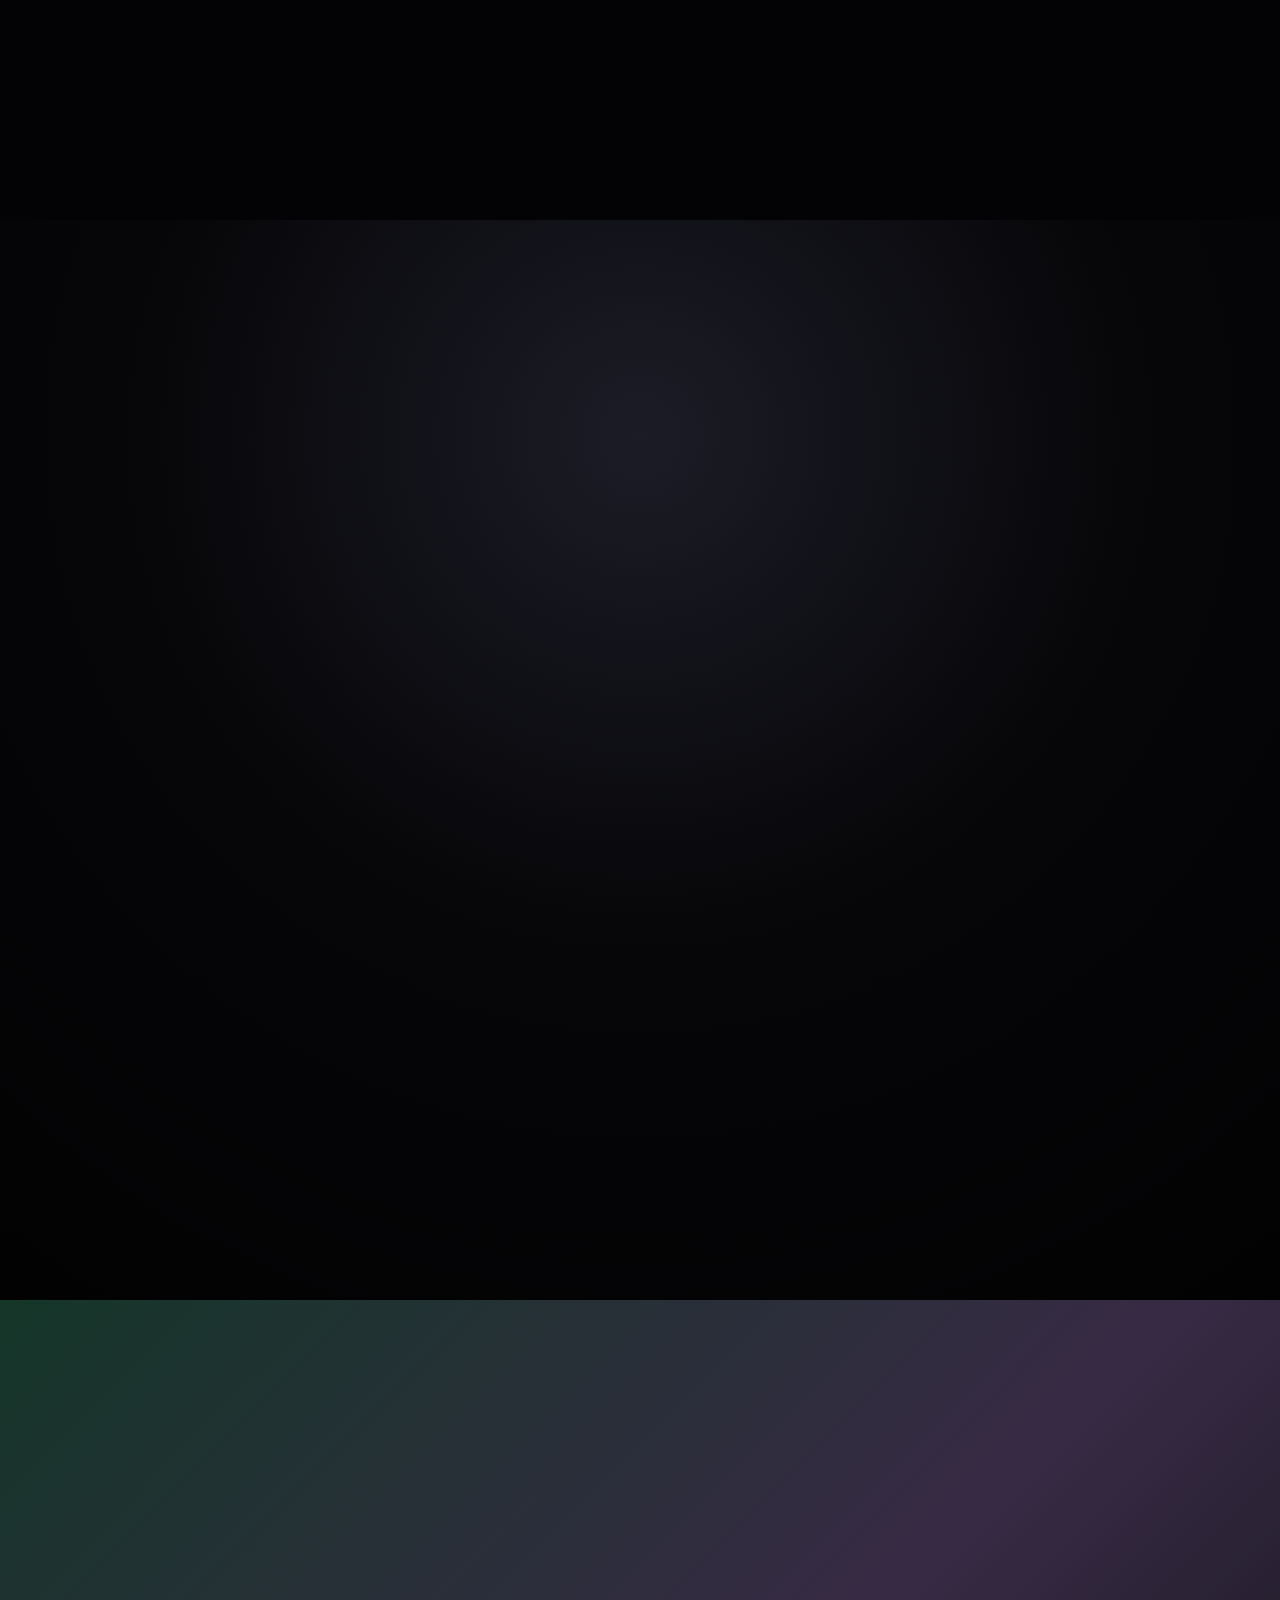
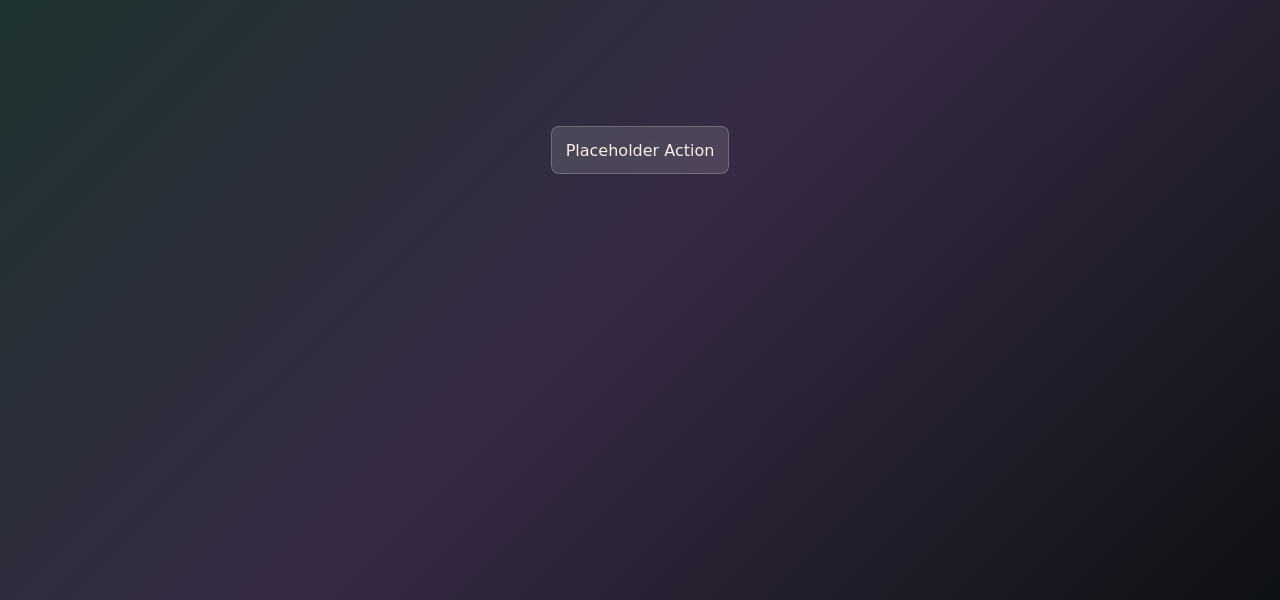
==== commit ef63517b: "Prepare scroll-driven video direction" ====
--- a/index.html
+++ b/index.html
@@ -35,17 +35,13 @@
           <img class="global-mute-img" src="assets/images/buttons/buttons_p1/mute_1.png" alt="Mute" />
         </button>
       </nav>
+
+      <img class="global-scroll-down" src="assets/images/buttons/buttons_whole/scrolldown.png" alt="Scroll down" />
     </div>
 
     <main id="smooth-wrapper">
       <section class="page hero-page" id="page1" aria-label="Hero scene">
         <div class="hero-scene">
-          <div class="boat-position">
-            <div class="boat-visual">
-              <img class="boat-layer" src="assets/images/boat.png" alt="Girl and dog in a small boat" />
-            </div>
-          </div>
-          <p class="scroll-cue">Scroll down</p>
         </div>
       </section>
 
--- a/style.css
+++ b/style.css
@@ -20,23 +20,17 @@
   --global-nav-scale: 1;
   --global-nav-opacity: 1;
 
+  --scroll-down-bottom: 24px;
+  --scroll-down-scale: 1;
+  --scroll-down-opacity: 1;
+
   --lakeX: 0px;
   --lakeY: 0px;
   --lakeScale: 1;
 
-  --boatX: 98px;
-  --boatY: 9.5vh;
-  --boatScale: 1.55;
-  --boatOpacity: 1;
-  --boatRotate: 0deg;
-
   --sceneX: 0px;
   --sceneY: 0px;
   --sceneScale: 1;
-
-  --boatDriftX: 0px;
-  --boatDriftY: 0px;
-  --boatDriftRotate: 0deg;
 
   --ink: #f8efe6;
   --black: #030305;
@@ -226,8 +220,25 @@
   pointer-events: none;
 }
 
+.global-scroll-down {
+  position: absolute;
+  left: 50%;
+  bottom: var(--scroll-down-bottom);
+  z-index: 105;
+  display: block;
+  width: clamp(118px, 12vw, 220px);
+  height: auto;
+  transform: translateX(-50%) scale(var(--scroll-down-scale));
+  transform-origin: center bottom;
+  opacity: var(--scroll-down-opacity);
+  user-select: none;
+  -webkit-user-drag: none;
+  pointer-events: none;
+}
+
 body.is-video-section .global-logo,
-body.is-video-section .global-nav {
+body.is-video-section .global-nav,
+body.is-video-section .global-scroll-down {
   opacity: 0;
   pointer-events: none;
 }
@@ -370,31 +381,6 @@
 
 
 /* =========================================================
-   【这里是page1视频层样式】替换开始
-   ========================================================= */
-.hero-video-layer {
-  position: absolute;
-  inset: 0;
-  z-index: 20;
-  opacity: 0;
-  overflow: hidden;
-  pointer-events: none;
-  background: #02040a;
-  will-change: opacity;
-}
-
-.hero-video {
-  display: block;
-  width: 100%;
-  height: 100%;
-  object-fit: cover;
-}
-/* =========================================================
-   【这里是page1视频层样式】替换结束
-   ========================================================= */
-
-
-/* =========================================================
    【这里是page1标题图样式】替换开始
    图片路径：assets/images/title_p1.png
    ========================================================= */
@@ -403,7 +389,8 @@
   inset: 0;
   z-index: 12;
   display: grid;
-  place-items: center;
+  align-items: center;
+  justify-items: start;
   padding: 0 24px;
   pointer-events: none;
   will-change: opacity, transform;
@@ -411,13 +398,13 @@
 
 .hero-title {
   display: block;
-  width: min(72vw, 820px);
-  max-height: 34vh;
+  width: min(79.2vw, 902px);
+  max-height: 37.4vh;
   height: auto;
   object-fit: contain;
   animation: titleEdgeGlow 0.5s ease-in-out 0.5s infinite alternate;
   filter:
-    brightness(0.6)
+    brightness(0.9)
     drop-shadow(0 6px 18px rgba(0, 0, 0, 0.36))
     drop-shadow(0 0 0 rgba(150, 206, 255, 0));
 }
@@ -425,14 +412,14 @@
 @keyframes titleEdgeGlow {
   from {
     filter:
-      brightness(0.6)
+      brightness(0.9)
       drop-shadow(0 6px 18px rgba(0, 0, 0, 0.36))
       drop-shadow(0 0 0 rgba(150, 206, 255, 0));
   }
 
   to {
     filter:
-      brightness(0.6)
+      brightness(0.9)
       drop-shadow(0 6px 18px rgba(0, 0, 0, 0.36))
       drop-shadow(0 0 28px rgba(150, 206, 255, 0.2));
   }
@@ -496,89 +483,6 @@
 }
 /* =========================================================
    【这里是page1雪花样式】替换结束
-   ========================================================= */
-
-
-/* =========================================================
-   【这里是page1船样式】替换开始
-   ========================================================= */
-.boat-position {
-  position: absolute;
-  inset: auto auto 6vh 50%;
-  z-index: 5;
-  width: min(58vw, 660px);
-  aspect-ratio: 1672 / 941;
-  transform: translateX(calc(-50% + var(--boatX))) translateY(var(--boatY)) scale(var(--boatScale));
-  transform-origin: 50% 78%;
-  opacity: var(--boatOpacity);
-  will-change: transform, opacity;
-}
-
-.boat-visual {
-  position: absolute;
-  inset: 0;
-  transform: translate(var(--boatDriftX), var(--boatDriftY)) rotate(calc(var(--boatRotate) + var(--boatDriftRotate)));
-  transform-origin: 50% 78%;
-  will-change: transform;
-}
-
-.boat-layer {
-  display: block;
-  width: 100%;
-  height: auto;
-  filter: drop-shadow(0 24px 34px rgba(0, 0, 0, 0.55));
-}
-/* =========================================================
-   【这里是page1船样式】替换结束
-   ========================================================= */
-
-
-/* =========================================================
-   【这里是page1滚动提示样式】替换开始
-   ========================================================= */
-.scroll-cue {
-  position: absolute;
-  left: 50%;
-  bottom: 24px;
-  z-index: 8;
-  margin: 0;
-  transform: translateX(-50%);
-  opacity: 1;
-
-  color: rgba(255, 246, 230, 0.98);
-  font-family: "Andale Mono Local", "Andale Mono", ui-monospace, SFMono-Regular, Menlo, Consolas, monospace;
-  font-weight: 400;
-  letter-spacing: 0;
-  font-size: clamp(0.9rem, 2vw, 1rem);
-
-  text-shadow:
-    0 0 8px rgba(255, 246, 230, 0.35),
-    0 0 18px rgba(151, 197, 255, 0.28),
-    0 2px 8px rgba(0, 0, 0, 0.72);
-
-  animation: cueGlow 1.8s ease-in-out infinite;
-}
-
-@keyframes cueGlow {
-  0%,
-  100% {
-    filter: brightness(0.3);
-    text-shadow:
-      0 0 7px rgba(255, 246, 230, 0.24),
-      0 0 14px rgba(151, 197, 255, 0.18),
-      0 2px 8px rgba(0, 0, 0, 0.72);
-  }
-
-  50% {
-    filter: brightness(0.5);
-    text-shadow:
-      0 0 10px rgba(255, 246, 230, 0.44),
-      0 0 24px rgba(151, 197, 255, 0.34),
-      0 2px 8px rgba(0, 0, 0, 0.72);
-  }
-}
-/* =========================================================
-   【这里是page1滚动提示样式】替换结束
    ========================================================= */
 
 
@@ -936,12 +840,8 @@
   }
 
   .hero-title {
-    width: min(84vw, 460px);
-    max-height: 28vh;
-  }
-
-  .boat-position {
-    width: 84vw;
+    width: min(92.4vw, 506px);
+    max-height: 30.8vh;
   }
 
   .circles-stage {
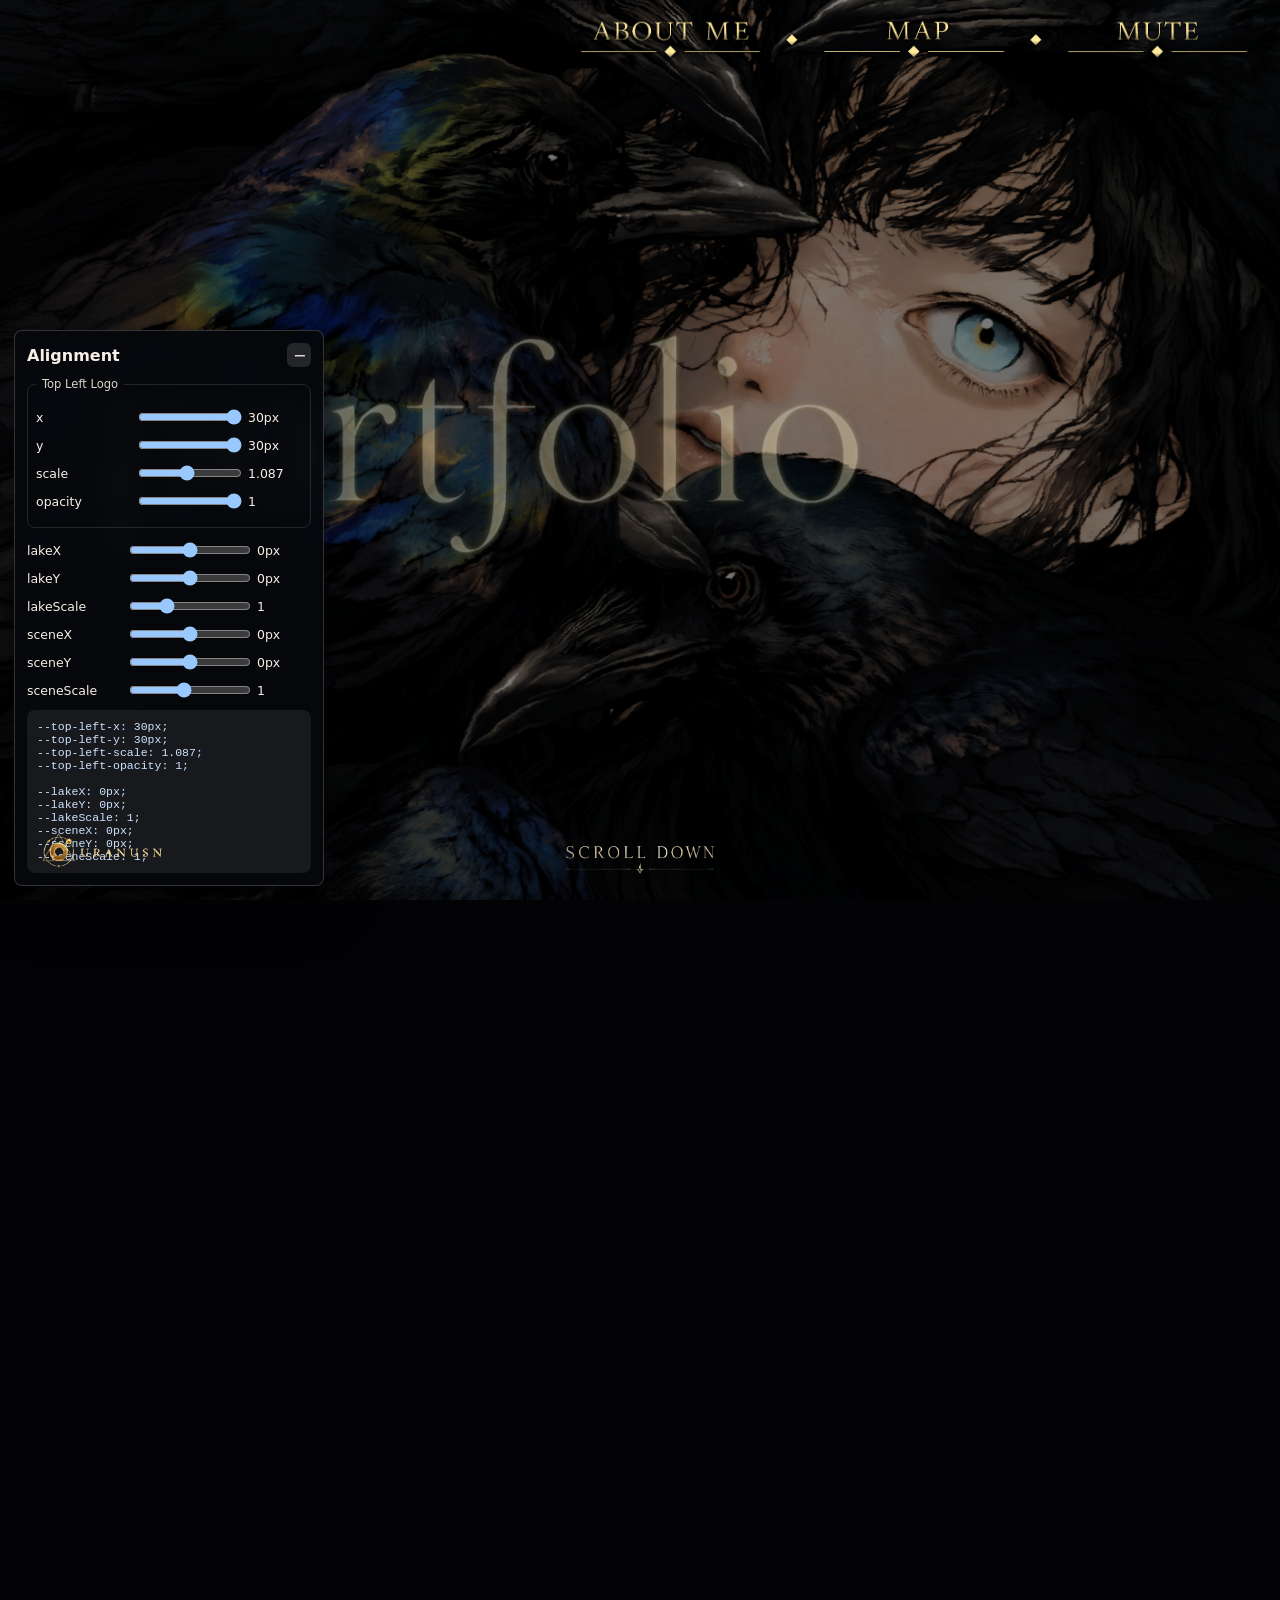
==== commit 140401da: "Create six blank scroll pages" ====
--- a/index.html
+++ b/index.html
@@ -45,27 +45,19 @@
         </div>
       </section>
 
-      <section class="page circles-page" id="page2" aria-label="Interactive circles">
-        <div class="page-inner circles-stage">
-          <div class="circle-rig circle-rig-001">
-            <span class="cord"></span>
-            <img src="assets/images/001.svg" alt="Circle 001" />
-          </div>
-          <button class="circle-rig circle-rig-002" id="portfolioCircle" aria-label="Open mini portfolio">
-            <span class="cord"></span>
-            <img src="assets/images/002.svg" alt="" />
-          </button>
-          <div class="circle-rig circle-rig-003">
-            <span class="cord"></span>
-            <img src="assets/images/003.svg" alt="Circle 003" />
-          </div>
-        </div>
+      <section class="page blank-page" id="page2" aria-label="Page 2">
       </section>
 
-      <section class="page static-page" id="page3" aria-label="Static page">
-        <div class="page-inner static-content">
-          <button class="placeholder-action">Placeholder Action</button>
-        </div>
+      <section class="page blank-page" id="page3" aria-label="Page 3">
+      </section>
+
+      <section class="page blank-page" id="page4" aria-label="Page 4">
+      </section>
+
+      <section class="page blank-page" id="page5" aria-label="Page 5">
+      </section>
+
+      <section class="page blank-page" id="page6" aria-label="Page 6">
       </section>
     </main>
 
@@ -82,31 +74,13 @@
         <button class="modal-close" data-modal-close aria-label="Close">x</button>
         <h2 id="portfolioTitle">Portfolio</h2>
         <ul class="jump-list">
-          <li><button data-jump="#page1">Hero Scene</button></li>
-          <li><button data-jump="#page2">Interactive Circles</button></li>
-          <li><button data-jump="#page3">Static Page</button></li>
+          <li><button data-jump="#page1">Page 1</button></li>
+          <li><button data-jump="#page2">Page 2</button></li>
+          <li><button data-jump="#page3">Page 3</button></li>
+          <li><button data-jump="#page4">Page 4</button></li>
+          <li><button data-jump="#page5">Page 5</button></li>
+          <li><button data-jump="#page6">Page 6</button></li>
         </ul>
-      </div>
-    </div>
-
-    <div class="modal" id="miniPortfolioModal" role="dialog" aria-modal="true" aria-labelledby="miniPortfolioTitle" hidden>
-      <div class="modal-panel mini-panel">
-        <button class="modal-close" data-modal-close aria-label="Close">x</button>
-        <h2 id="miniPortfolioTitle">Mini Portfolio</h2>
-        <div class="mini-grid">
-          <article>
-            <h3>Moonlit Lake</h3>
-            <p>Layered scroll scene with stitched background planes.</p>
-          </article>
-          <article>
-            <h3>Pendulum UI</h3>
-            <p>Independent SVG objects with hover and click timelines.</p>
-          </article>
-          <article>
-            <h3>Scroll Bridge</h3>
-            <p>Pinned cinematic transition into a dark gallery space.</p>
-          </article>
-        </div>
       </div>
     </div>
 
--- a/style.css
+++ b/style.css
@@ -487,92 +487,14 @@
 
 
 /* =========================================================
-   【这里是page2页面样式】替换开始
-   ========================================================= */
-.circles-page {
-  min-height: 120vh;
-  background: radial-gradient(circle at 50% 20%, #1b1c26 0, #060608 48%, #020203 100%);
-  overflow: hidden;
-}
-
-.circles-stage {
+   【这里是空白页面样式】替换开始
+   ========================================================= */
+.blank-page {
   min-height: 100vh;
-  display: grid;
-  grid-template-columns: repeat(3, minmax(86px, 1fr));
-  align-items: start;
-  gap: clamp(14px, 6vw, 72px);
-  padding-top: clamp(96px, 15vh, 150px);
-}
-/* =========================================================
-   【这里是page2页面样式】替换结束
-   ========================================================= */
-
-
-/* =========================================================
-   【这里是page2圆形摆件样式】替换开始
-   ========================================================= */
-.circle-rig {
-  position: relative;
-  display: grid;
-  justify-items: center;
-  transform-origin: 50% 0;
-  border: 0;
-  padding: 0;
-  background: transparent;
-  cursor: default;
-  will-change: transform;
-}
-
-.circle-rig-002 {
-  cursor: pointer;
-}
-
-.cord {
-  display: block;
-  width: 1px;
-  height: clamp(110px, 24vh, 210px);
-  background: linear-gradient(rgba(255, 255, 255, 0.42), rgba(255, 255, 255, 0.06));
-}
-
-.circle-rig img {
-  width: min(24vw, 210px);
-  min-width: 92px;
-  aspect-ratio: 1;
-  filter: drop-shadow(0 28px 28px rgba(0, 0, 0, 0.42));
-  transition: transform 220ms ease, filter 220ms ease;
-}
-
-.circle-rig-002:hover img,
-.circle-rig-002:focus-visible img {
-  transform: scale(1.12);
-  filter: drop-shadow(0 34px 34px rgba(214, 230, 255, 0.22));
-}
-/* =========================================================
-   【这里是page2圆形摆件样式】替换结束
-   ========================================================= */
-
-
-/* =========================================================
-   【这里是page3页面样式】替换开始
-   ========================================================= */
-.static-page {
-  min-height: 100vh;
-  background: linear-gradient(135deg, #153629, #372a44 55%, #0e1114);
-}
-
-.static-content {
-  min-height: 100vh;
-  display: grid;
-  place-items: center;
-}
-
-.placeholder-action {
-  min-width: 176px;
-  min-height: 48px;
-  background: rgba(255, 255, 255, 0.12);
-}
-/* =========================================================
-   【这里是page3页面样式】替换结束
+  background: var(--black);
+}
+/* =========================================================
+   【这里是空白页面样式】替换结束
    ========================================================= */
 
 
@@ -643,33 +565,6 @@
   text-align: left;
 }
 
-.mini-panel {
-  width: min(760px, 100%);
-}
-
-.mini-grid {
-  display: grid;
-  grid-template-columns: repeat(3, 1fr);
-  gap: 12px;
-  margin-top: 18px;
-}
-
-.mini-grid article {
-  border: 1px solid rgba(255, 255, 255, 0.13);
-  border-radius: 8px;
-  padding: 16px;
-  background: rgba(255, 255, 255, 0.06);
-}
-
-.mini-grid h3 {
-  margin: 0 0 8px;
-  font-size: 1rem;
-}
-
-.mini-grid p {
-  margin: 0;
-  font-size: 0.9rem;
-}
 /* =========================================================
    【这里是modal弹窗样式】替换结束
    ========================================================= */
@@ -844,24 +739,6 @@
     max-height: 30.8vh;
   }
 
-  .circles-stage {
-    grid-template-columns: 1fr;
-    min-height: 145vh;
-    gap: 6px;
-    padding-top: 92px;
-  }
-
-  .cord {
-    height: 84px;
-  }
-
-  .circle-rig img {
-    width: 128px;
-  }
-
-  .mini-grid {
-    grid-template-columns: 1fr;
-  }
 }
 /* =========================================================
    【这里是响应式样式】替换结束
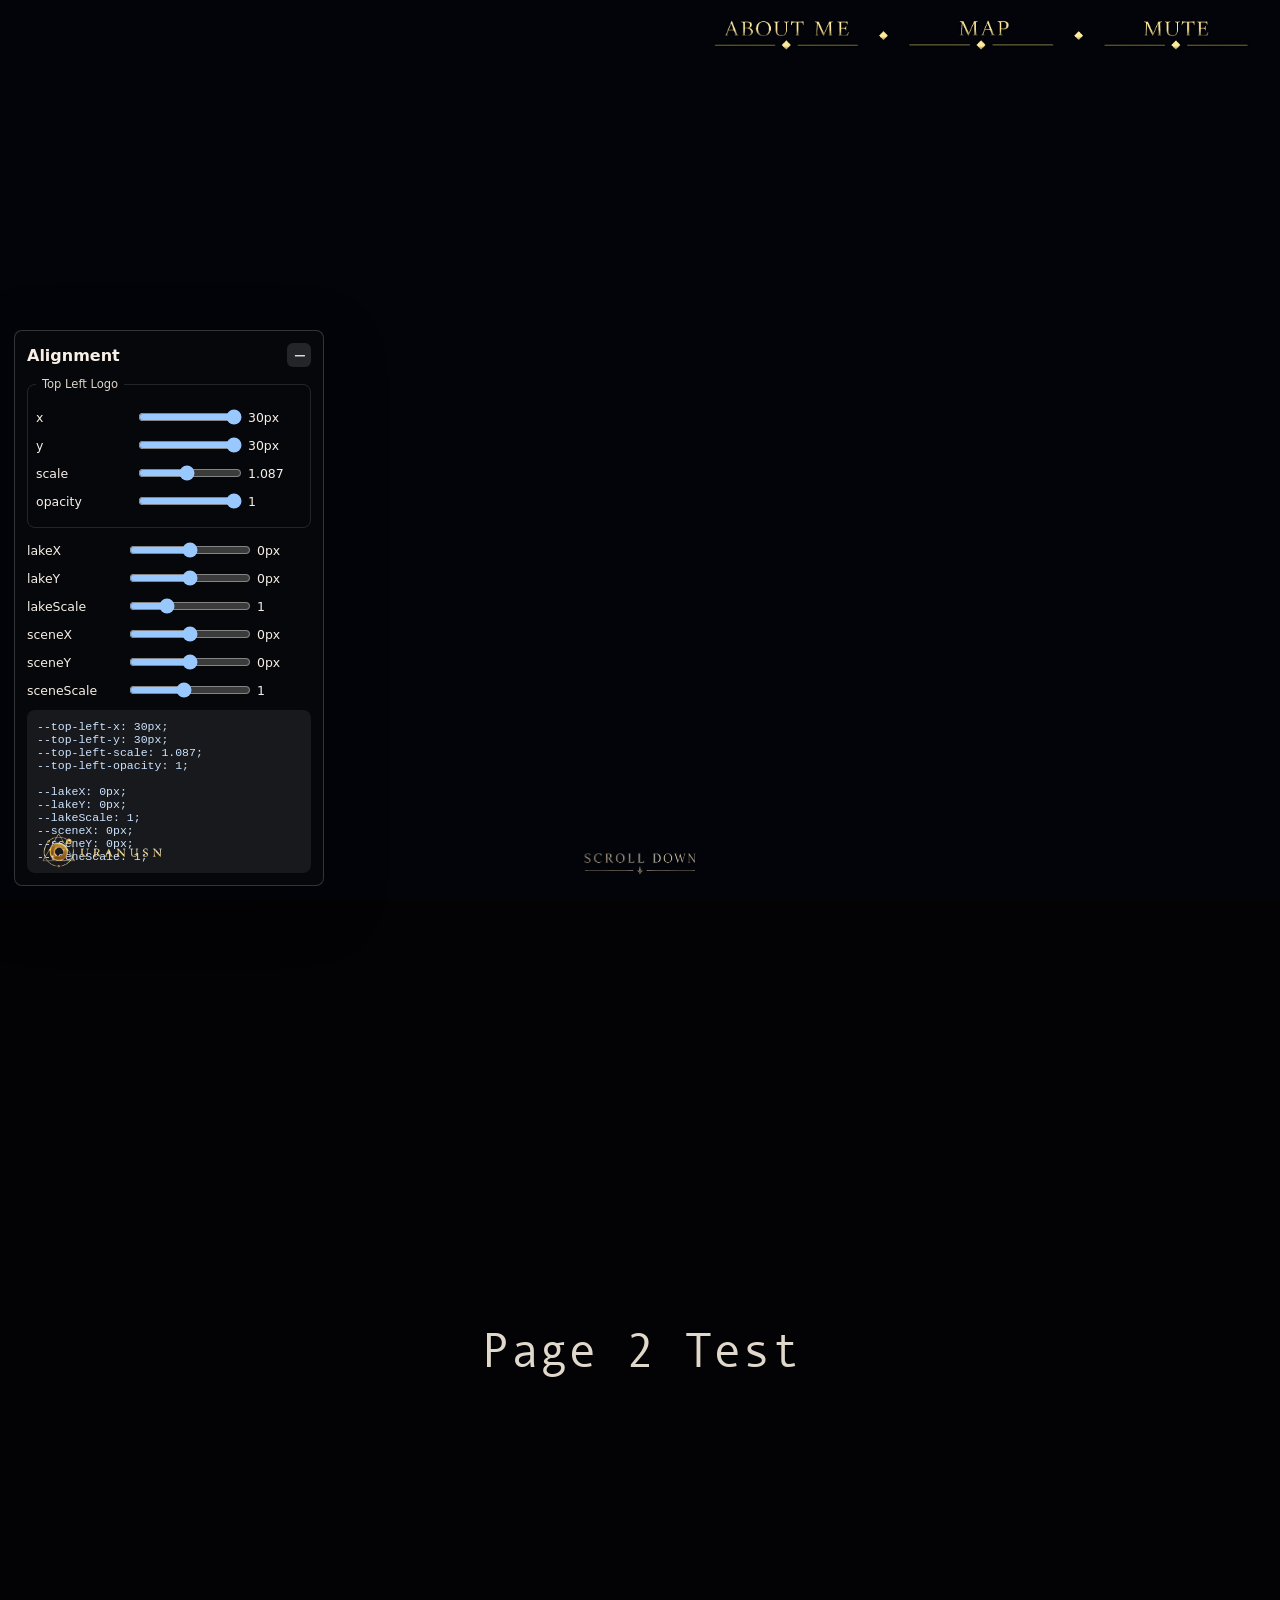
==== commit 2f56e035: "Optimize scroll-driven video scrub test" ====
--- a/index.html
+++ b/index.html
@@ -42,10 +42,12 @@
     <main id="smooth-wrapper">
       <section class="page hero-page" id="page1" aria-label="Hero scene">
         <div class="hero-scene">
+          <video class="hero-scroll-video" muted playsinline preload="auto" aria-hidden="true"></video>
         </div>
       </section>
 
       <section class="page blank-page" id="page2" aria-label="Page 2">
+        <div class="page-test-label">Page 2 Test</div>
       </section>
 
       <section class="page blank-page" id="page3" aria-label="Page 3">
--- a/style.css
+++ b/style.css
@@ -17,11 +17,11 @@
   --global-nav-right: 30px;
   --global-nav-top: calc(4vh - 17px);
   --global-nav-gap: 20px;
-  --global-nav-scale: 1;
+  --global-nav-scale: 0.8;
   --global-nav-opacity: 1;
 
   --scroll-down-bottom: 24px;
-  --scroll-down-scale: 1;
+  --scroll-down-scale: 0.75;
   --scroll-down-opacity: 1;
 
   --lakeX: 0px;
@@ -143,6 +143,30 @@
   transform: translate(var(--sceneX), var(--sceneY)) scale(var(--sceneScale));
   transform-origin: center center;
   background: #02040a;
+}
+
+.hero-scroll-video {
+  position: absolute;
+  inset: 0;
+  z-index: 2;
+  display: block;
+  width: 100%;
+  height: 100%;
+  object-fit: cover;
+  transform: none;
+  filter: none;
+  opacity: 1;
+  pointer-events: none;
+}
+
+body.is-page1-video-test .hero-scene {
+  transform: none;
+}
+
+body.is-page1-video-test .hero-scene::before,
+body.is-page1-video-test .hero-title-layer,
+body.is-page1-video-test .snow-layer {
+  display: none;
 }
 /* =========================================================
    【这里是page1页面容器】替换结束
@@ -492,6 +516,16 @@
 .blank-page {
   min-height: 100vh;
   background: var(--black);
+}
+
+.page-test-label {
+  min-height: 100vh;
+  display: grid;
+  place-items: center;
+  color: rgba(255, 246, 230, 0.88);
+  font-family: "Andale Mono Local", "Andale Mono", ui-monospace, SFMono-Regular, Menlo, Consolas, monospace;
+  font-size: clamp(1.4rem, 4vw, 3rem);
+  letter-spacing: 0;
 }
 /* =========================================================
    【这里是空白页面样式】替换结束
